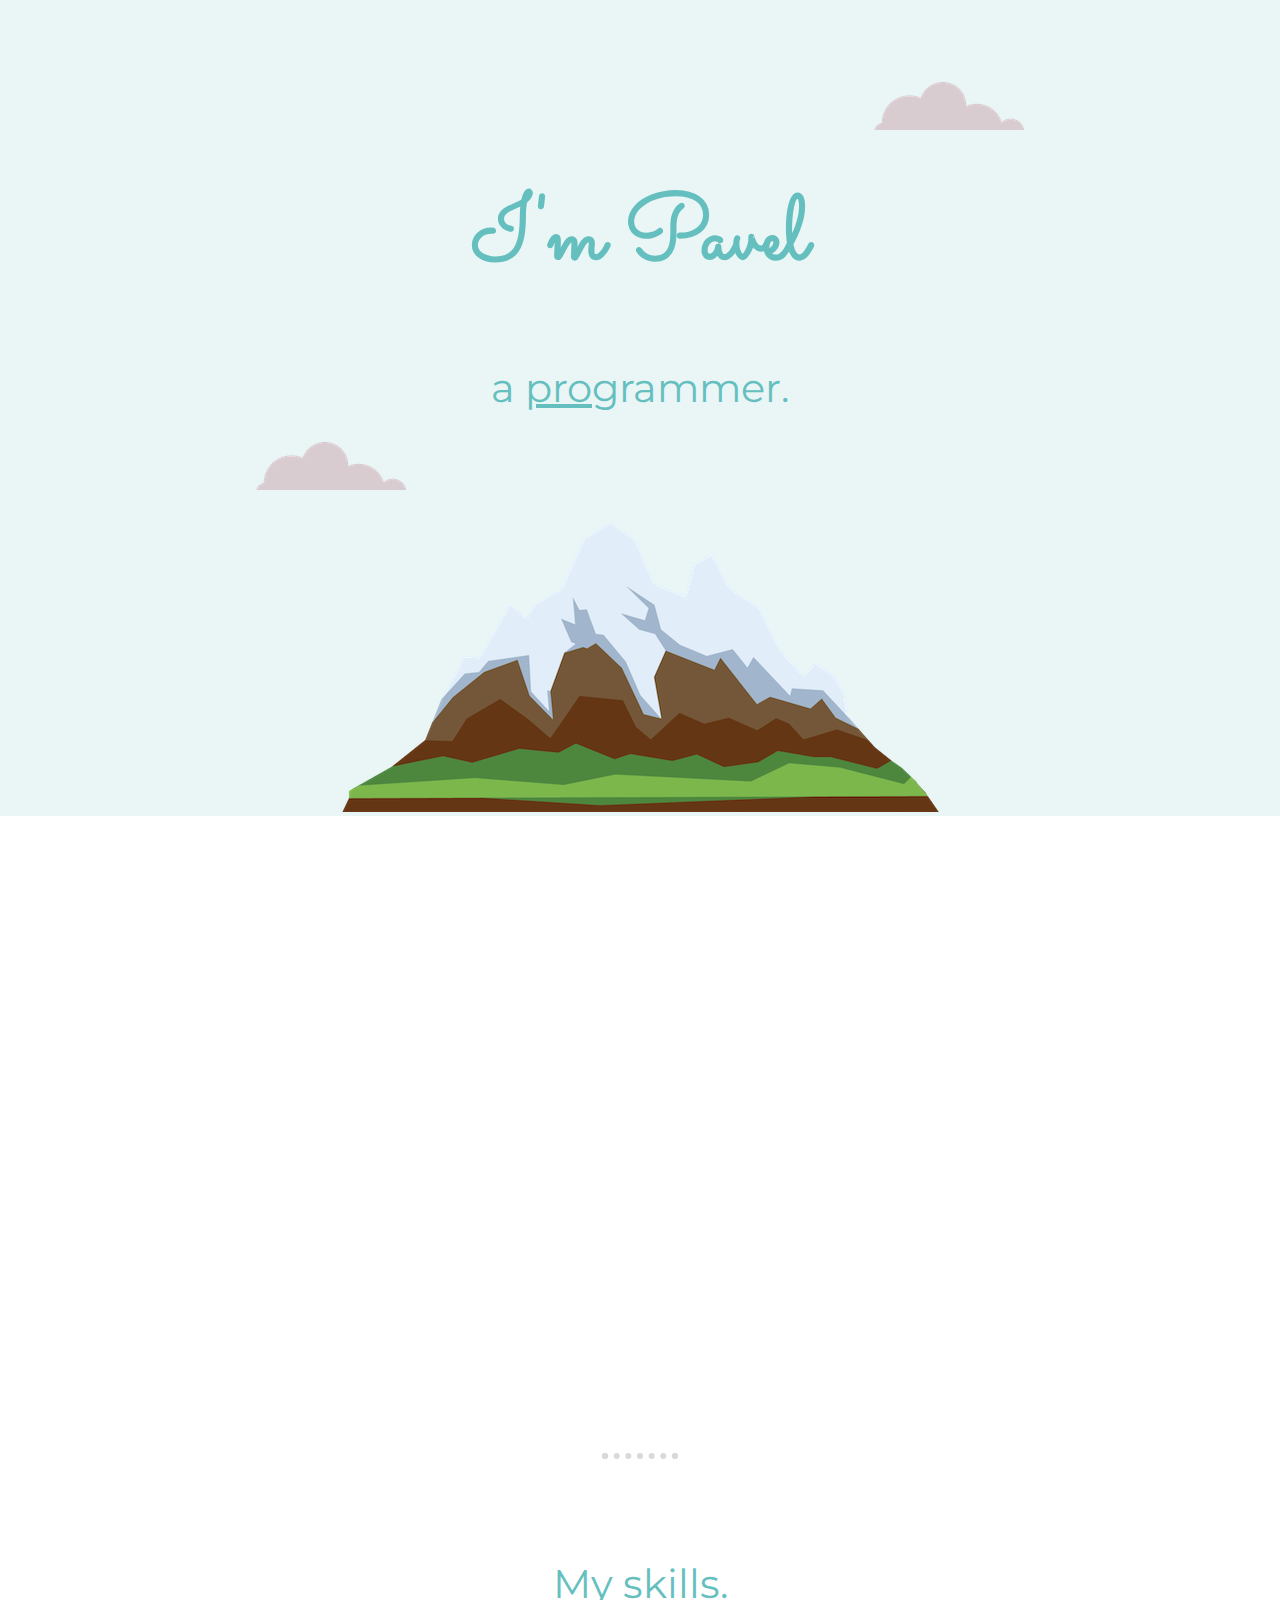
==== index.html @ 9c5325f0 "Nice:)" ====
<!DOCTYPE html>
<html lang="en">
  <head>
    <meta charset="UTF-8" />
    <meta name="viewport" content="width=device-width, initial-scale=1.0" />
    <title>Pavel</title>
    <link rel="stylesheet" href="css/styles.css" />
    <link rel="icon" href="favicon.ico?=2" />
    <link rel="preconnect" href="https://fonts.googleapis.com" />
    <link rel="preconnect" href="https://fonts.gstatic.com" crossorigin />
    <link
      href="https://fonts.googleapis.com/css2?family=Merriweather&family=Montserrat&family=Sacramento&display=swap"
      rel="stylesheet"
    />
  </head>
  <body>
    <div class="top-container">
      <img class="top-cloud" src="images/cloud.png" alt="cloud-image" />
      <h1>I'm Pavel</h1>
      <h2>a <span class="pro">pro</span>grammer.</h2>
      <img class="bottom-cloud" src="images/cloud.png" alt="cloud-image" />
      <img src="images/mountain.png" alt="mountain-image" />
    </div>
    <div class="middle-container">
      <div class="profile anim">
        <img id="my-photo" src="images/my_photo-modified.png" alt="my-photo" />
        <h2>Hello!</h2>
        <p class="intro anim">
          My name is Pavel and I'm a programmer. I love coding so much!
        </p>
      </div>
      <hr />
      <div class="skills">
        <h2>My skills.</h2>
        <div class="skill-row anim">
          <img
            class="programming"
            src="https://media.giphy.com/media/SHjOSDkKZ18qOHA5B5/giphy.gif?cid=790b7611gk0k2en49xu0afogas1kznobikwas6bkri24khg4&ep=v1_stickers_search&rid=giphy.gif&ct=s"
            alt="programming-photo"
          />
          <h3>Coding</h3>
          <p>
            Coding is my first skill and I'm so proud of it. For now I just
            starting my career and want to learn as much, as I can.
          </p>
        </div>
        <div class="skill-row anim">
          <img
            class="social-skills"
            src="images/qa.png"
            alt="social-skills-photo"
          />
          <h3>Social skills</h3>
          <p>
            I really like talking to people, discuss the problems and help each
            other. It is very important for me to be part of a team and to be
            useful.
          </p>
        </div>
      </div>
      <hr />
      <div class="contact-me anim">
        <h2>Get In Touch</h2>
        <h3>If you like coding and self-development.</h3>
        <p class="contact-message">
          Here is the links to contact me. I'm always ready to talk.
        </p>
        <a class="btn" href="mailto:petrovskijpavel1@gmail.com">CONTACT ME</a>
      </div>
    </div>

    <div class="bottom-container anim">
      <a class="footer-link" href="https://vk.com/petrosyansvami">VKontakte</a>
      <a class="footer-link" href="https://t.me/XAITYH">Telegram</a>
      <a class="footer-link" href="./myHTML/index.html"
        >Website</a
      >
      <p class="copyright">© 2024 Pavel Petrovskiy.</p>
    </div>
  </body>
  <script src="index.js"></script>
</html>
---- css/styles.css ----
body {
    color: #40514E;
    margin: 0;
    text-align: center;
    font-family: 'Merriweather', serif;
}

hr {
    border: dotted #d6dada 6px;
    border-bottom: none;
    width: 5%;
    margin: 100px auto;
}

.anim {
    transition: 0.7s;
    opacity: 0;
}

.anim.active {
    opacity: 1;
}

h1 {
    font-size: 5.625rem;
    margin: 50px auto 0 auto;
    font-family: 'Sacramento', cursive;
    color: #66BFBF;
    line-height: 2;
}

h2, h3 {
    font-family: 'Montserrat', sans-serif;
}

h2 {
    font-size: 2.5rem;
    color: #66BFBF;
    font-weight: normal;
    padding-bottom: 10px;
}

h3, a {
    color: #11999E;
    font-family: 'Montserrat', sans-serif;
}

a {
    margin: 10px 20px;
    text-decoration: none; 
}

a:hover {
    color: #EAF6F6;
}

p {
    line-height: 2; 
}

.copyright {
    color: #EAF6F6;
    font-size: 0.75rem;
    padding: 20px 0;
}

.pro {
    text-decoration: underline;
}

.intro {
    width: 30%;
    margin: auto;
}

.top-container {
    background-color: #EAF6F6;
    position: relative;
    padding-top: 100px;
}

.middle-container {
    margin: 100px 0;
}

.bottom-container {
    background-color: #66BFBF;
    padding: 50px 0 20px;
}

.footer-link {
    color: #116366;
    padding: 10px;
}

.bottom-cloud {
    position: absolute;
    left: 20%;
    bottom: 40%;
}

.top-cloud {
    position: absolute;
    right: 20%;
    top: 10%;
}

#my-photo {
    margin-top: 1%;
}

.skill-row {
    width: 50%;
    margin: 100px auto;
    text-align: left;
}

.programming {
    float: left;
    margin-right: 30px;
    width: 25%;
    border: none;
    border-radius: 5%;
    background-color: #66d3d3;
}

.social-skills {
    float: right;
    margin-left: 30px;
    width: 19%;
    border: none;
    padding: 5px;
    border-radius: 5%;
    background-color: #6adddd;
}

.contact-message {
    width: 40%;
    margin: 40px auto 60px;
}

.btn {
    background: #11cdd4;
    background-image: -webkit-linear-gradient(top, #11cdd4, #11999e);
    background-image: -moz-linear-gradient(top, #11cdd4, #11999e);
    background-image: -ms-linear-gradient(top, #11cdd4, #11999e);
    background-image: -o-linear-gradient(top, #11cdd4, #11999e);
    background-image: linear-gradient(to bottom, #11cdd4, #11999e);
    -webkit-border-radius: 8;
    -moz-border-radius: 8;
    border-radius: 8px;
    font-family: 'Montserrat', sans-serif;
    color: #ffffff;
    font-size: 20px;
    padding: 10px 20px 10px 20px;
    text-decoration: none;
  }
  
  .btn:hover {
    background: #30e3cb;
    background-image: -webkit-linear-gradient(top, #30e3cb,  #2bc4ad);
    background-image: -moz-linear-gradient(top, #30e3cb,  #2bc4ad);
    background-image: -ms-linear-gradient(top, #30e3cb,  #2bc4ad);
    background-image: -o-linear-gradient(top, #30e3cb,  #2bc4ad);
    background-image: linear-gradient(to bottom, #30e3cb,  #2bc4ad);
    text-decoration: none;
  }
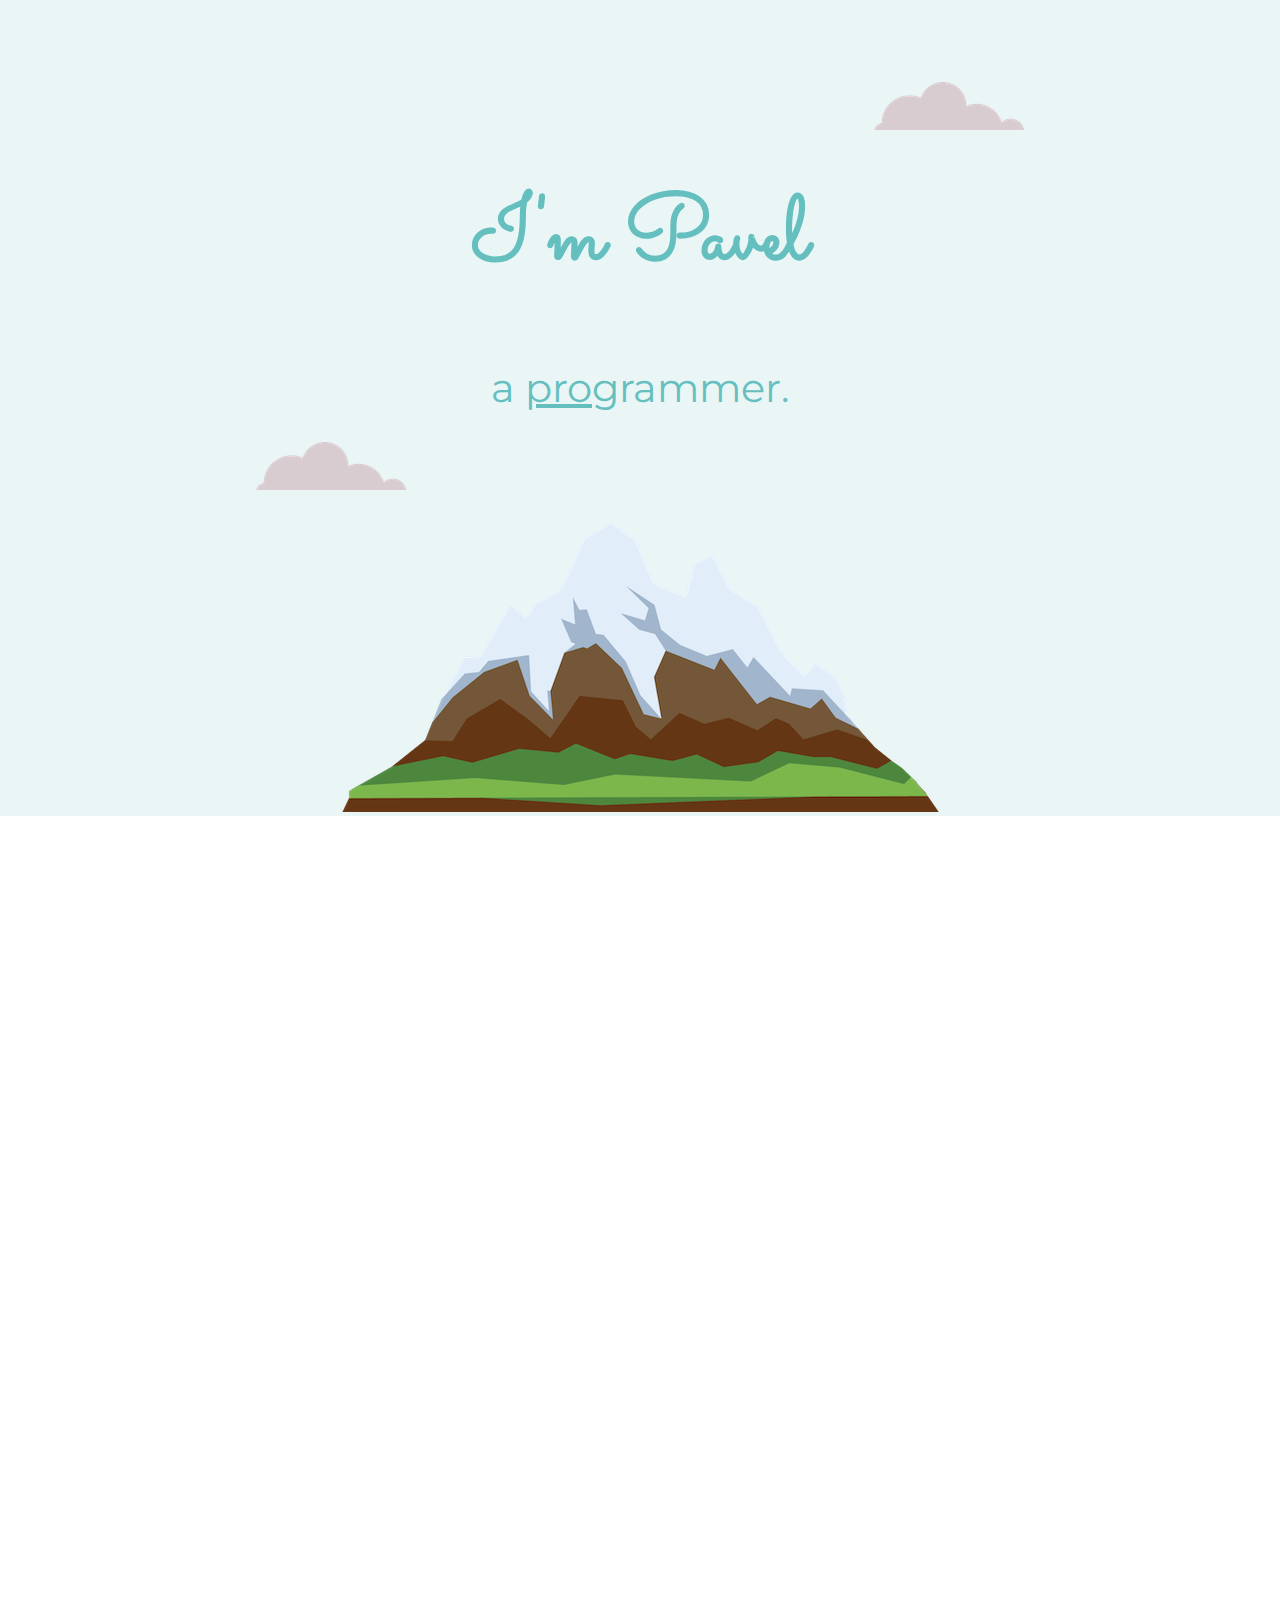
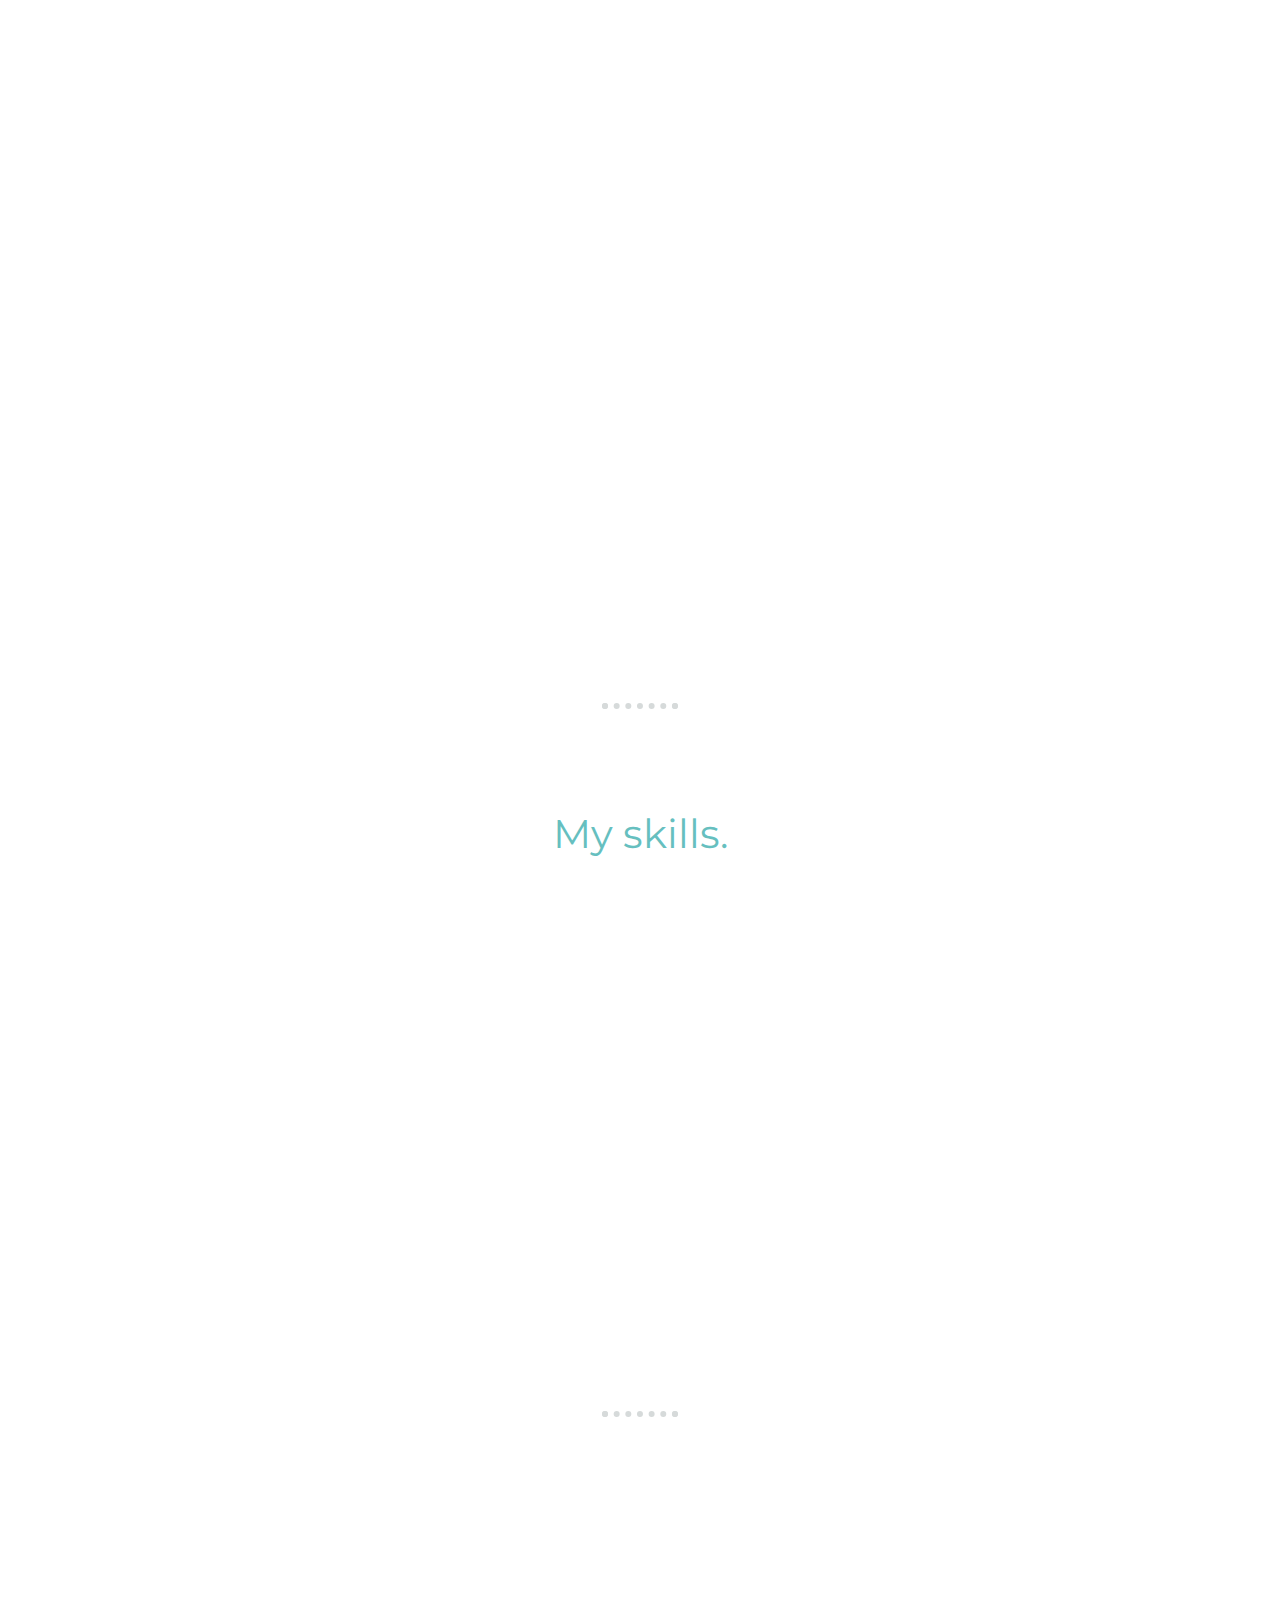
==== commit e8a35a61: "updated photo" ====
--- a/index.html
+++ b/index.html
@@ -19,11 +19,11 @@
       <h1>I'm Pavel</h1>
       <h2>a <span class="pro">pro</span>grammer.</h2>
       <img class="bottom-cloud" src="images/cloud.png" alt="cloud-image" />
-      <img src="images/mountain.png" alt="mountain-image" />
+      <img class="mountain" src="images/mountain.png" alt="mountain-image" />
     </div>
     <div class="middle-container">
       <div class="profile anim">
-        <img id="my-photo" src="images/my_photo-modified.png" alt="my-photo" />
+        <img id="my-photo" src="images/me.png" alt="my-photo" />
         <h2>Hello!</h2>
         <p class="intro anim">
           My name is Pavel and I'm a programmer. I love coding so much!
--- a/css/styles.css
+++ b/css/styles.css
@@ -1,167 +1,184 @@
 body {
-    color: #40514E;
-    margin: 0;
-    text-align: center;
-    font-family: 'Merriweather', serif;
+  color: #40514e;
+  margin: 0;
+  text-align: center;
+  font-family: "Merriweather", serif;
 }
 
 hr {
-    border: dotted #d6dada 6px;
-    border-bottom: none;
-    width: 5%;
-    margin: 100px auto;
+  border: dotted #d6dada 6px;
+  border-bottom: none;
+  width: 5%;
+  margin: 100px auto;
 }
 
 .anim {
-    transition: 0.7s;
-    opacity: 0;
+  transition: 0.7s;
+  opacity: 0;
 }
 
 .anim.active {
-    opacity: 1;
+  opacity: 1;
 }
 
 h1 {
-    font-size: 5.625rem;
-    margin: 50px auto 0 auto;
-    font-family: 'Sacramento', cursive;
-    color: #66BFBF;
-    line-height: 2;
+  font-size: 5.625rem;
+  margin: 50px auto 0 auto;
+  font-family: "Sacramento", cursive;
+  color: #66bfbf;
+  line-height: 2;
 }
 
-h2, h3 {
-    font-family: 'Montserrat', sans-serif;
+h2,
+h3 {
+  font-family: "Montserrat", sans-serif;
 }
 
 h2 {
-    font-size: 2.5rem;
-    color: #66BFBF;
-    font-weight: normal;
-    padding-bottom: 10px;
+  font-size: 2.5rem;
+  color: #66bfbf;
+  font-weight: normal;
+  padding-bottom: 10px;
 }
 
-h3, a {
-    color: #11999E;
-    font-family: 'Montserrat', sans-serif;
+h3,
+a {
+  color: #11999e;
+  font-family: "Montserrat", sans-serif;
 }
 
 a {
-    margin: 10px 20px;
-    text-decoration: none; 
+  margin: 10px 20px;
+  text-decoration: none;
 }
 
 a:hover {
-    color: #EAF6F6;
+  color: #eaf6f6;
 }
 
 p {
-    line-height: 2; 
+  line-height: 2;
 }
 
 .copyright {
-    color: #EAF6F6;
-    font-size: 0.75rem;
-    padding: 20px 0;
+  color: #eaf6f6;
+  font-size: 0.75rem;
+  padding: 20px 0;
 }
 
 .pro {
-    text-decoration: underline;
+  text-decoration: underline;
 }
 
 .intro {
-    width: 30%;
-    margin: auto;
+  width: 30%;
+  margin: auto;
 }
 
 .top-container {
-    background-color: #EAF6F6;
-    position: relative;
-    padding-top: 100px;
+  background-color: #eaf6f6;
+  position: relative;
+  padding-top: 100px;
 }
 
 .middle-container {
-    margin: 100px 0;
+  margin: 100px 0;
 }
 
 .bottom-container {
-    background-color: #66BFBF;
-    padding: 50px 0 20px;
+  background-color: #66bfbf;
+  padding: 50px 0 20px;
 }
 
 .footer-link {
-    color: #116366;
-    padding: 10px;
+  color: #116366;
+  padding: 10px;
 }
 
 .bottom-cloud {
-    position: absolute;
-    left: 20%;
-    bottom: 40%;
+  position: absolute;
+  left: 20%;
+  bottom: 40%;
 }
 
 .top-cloud {
-    position: absolute;
-    right: 20%;
-    top: 10%;
+  position: absolute;
+  right: 20%;
+  top: 10%;
 }
 
 #my-photo {
-    margin-top: 1%;
+  margin-top: 1%;
 }
 
 .skill-row {
-    width: 50%;
-    margin: 100px auto;
-    text-align: left;
+  width: 50%;
+  margin: 100px auto;
+  text-align: left;
 }
 
 .programming {
-    float: left;
-    margin-right: 30px;
-    width: 25%;
-    border: none;
-    border-radius: 5%;
-    background-color: #66d3d3;
+  float: left;
+  margin-right: 30px;
+  width: 25%;
+  border: none;
+  border-radius: 5%;
+  background-color: #66d3d3;
 }
 
 .social-skills {
-    float: right;
-    margin-left: 30px;
-    width: 19%;
-    border: none;
-    padding: 5px;
-    border-radius: 5%;
-    background-color: #6adddd;
+  float: right;
+  margin-left: 30px;
+  width: 19%;
+  border: none;
+  padding: 5px;
+  border-radius: 5%;
+  background-color: #6adddd;
 }
 
 .contact-message {
-    width: 40%;
-    margin: 40px auto 60px;
+  width: 40%;
+  margin: 40px auto 60px;
 }
 
 .btn {
-    background: #11cdd4;
-    background-image: -webkit-linear-gradient(top, #11cdd4, #11999e);
-    background-image: -moz-linear-gradient(top, #11cdd4, #11999e);
-    background-image: -ms-linear-gradient(top, #11cdd4, #11999e);
-    background-image: -o-linear-gradient(top, #11cdd4, #11999e);
-    background-image: linear-gradient(to bottom, #11cdd4, #11999e);
-    -webkit-border-radius: 8;
-    -moz-border-radius: 8;
-    border-radius: 8px;
-    font-family: 'Montserrat', sans-serif;
-    color: #ffffff;
-    font-size: 20px;
-    padding: 10px 20px 10px 20px;
-    text-decoration: none;
-  }
-  
-  .btn:hover {
-    background: #30e3cb;
-    background-image: -webkit-linear-gradient(top, #30e3cb,  #2bc4ad);
-    background-image: -moz-linear-gradient(top, #30e3cb,  #2bc4ad);
-    background-image: -ms-linear-gradient(top, #30e3cb,  #2bc4ad);
-    background-image: -o-linear-gradient(top, #30e3cb,  #2bc4ad);
-    background-image: linear-gradient(to bottom, #30e3cb,  #2bc4ad);
-    text-decoration: none;
-  }+  background: #11cdd4;
+  background-image: -webkit-linear-gradient(top, #11cdd4, #11999e);
+  background-image: -moz-linear-gradient(top, #11cdd4, #11999e);
+  background-image: -ms-linear-gradient(top, #11cdd4, #11999e);
+  background-image: -o-linear-gradient(top, #11cdd4, #11999e);
+  background-image: linear-gradient(to bottom, #11cdd4, #11999e);
+  -webkit-border-radius: 8;
+  -moz-border-radius: 8;
+  border-radius: 8px;
+  font-family: "Montserrat", sans-serif;
+  color: #ffffff;
+  font-size: 20px;
+  padding: 10px 20px 10px 20px;
+  text-decoration: none;
+}
+
+.btn:hover {
+  background: #30e3cb;
+  background-image: -webkit-linear-gradient(top, #30e3cb, #2bc4ad);
+  background-image: -moz-linear-gradient(top, #30e3cb, #2bc4ad);
+  background-image: -ms-linear-gradient(top, #30e3cb, #2bc4ad);
+  background-image: -o-linear-gradient(top, #30e3cb, #2bc4ad);
+  background-image: linear-gradient(to bottom, #30e3cb, #2bc4ad);
+  text-decoration: none;
+}
+
+@media (max-width: 600px) {
+    .mountain {
+        width: 15rem;     
+    }
+}
+
+@media (max-width: 450px) {
+    .footer-link {
+        display: flex;
+        flex-direction: column;
+        border: 2px solid #000;
+        border-radius: 10px;
+    }
+}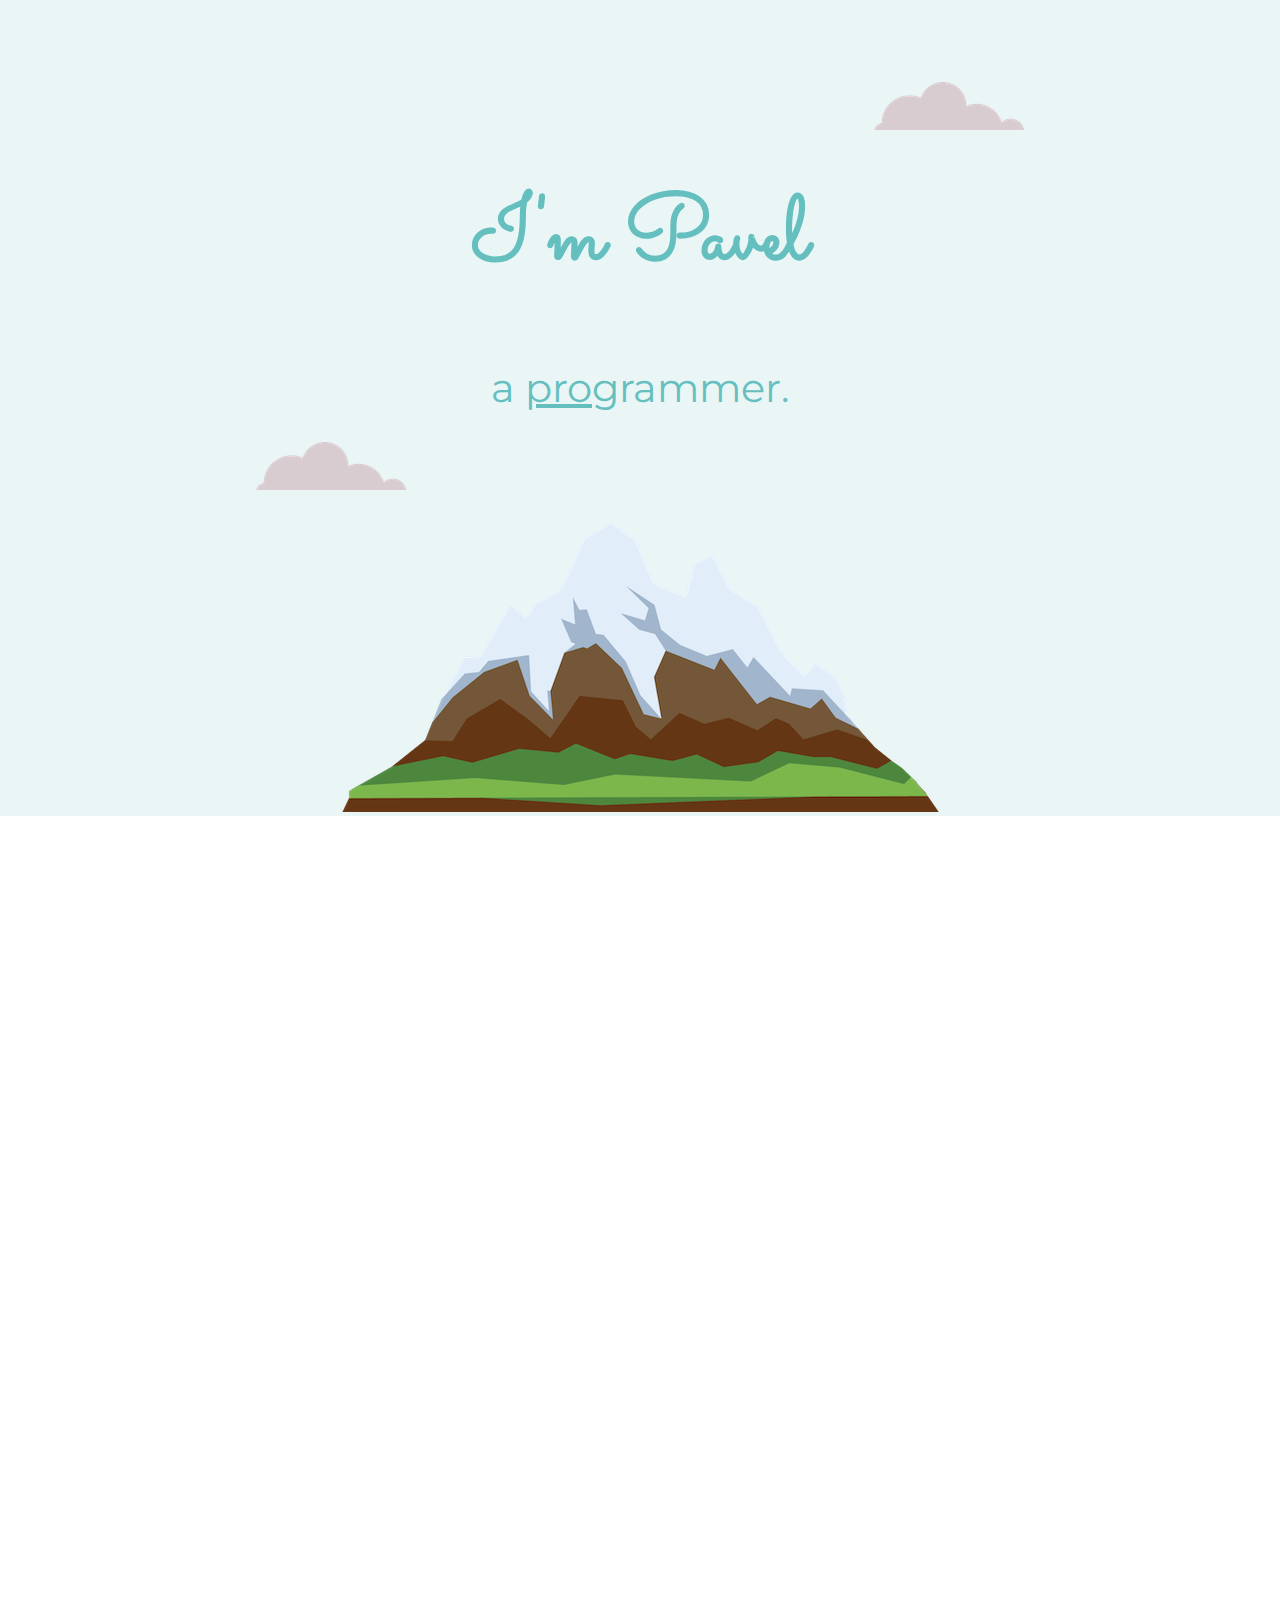
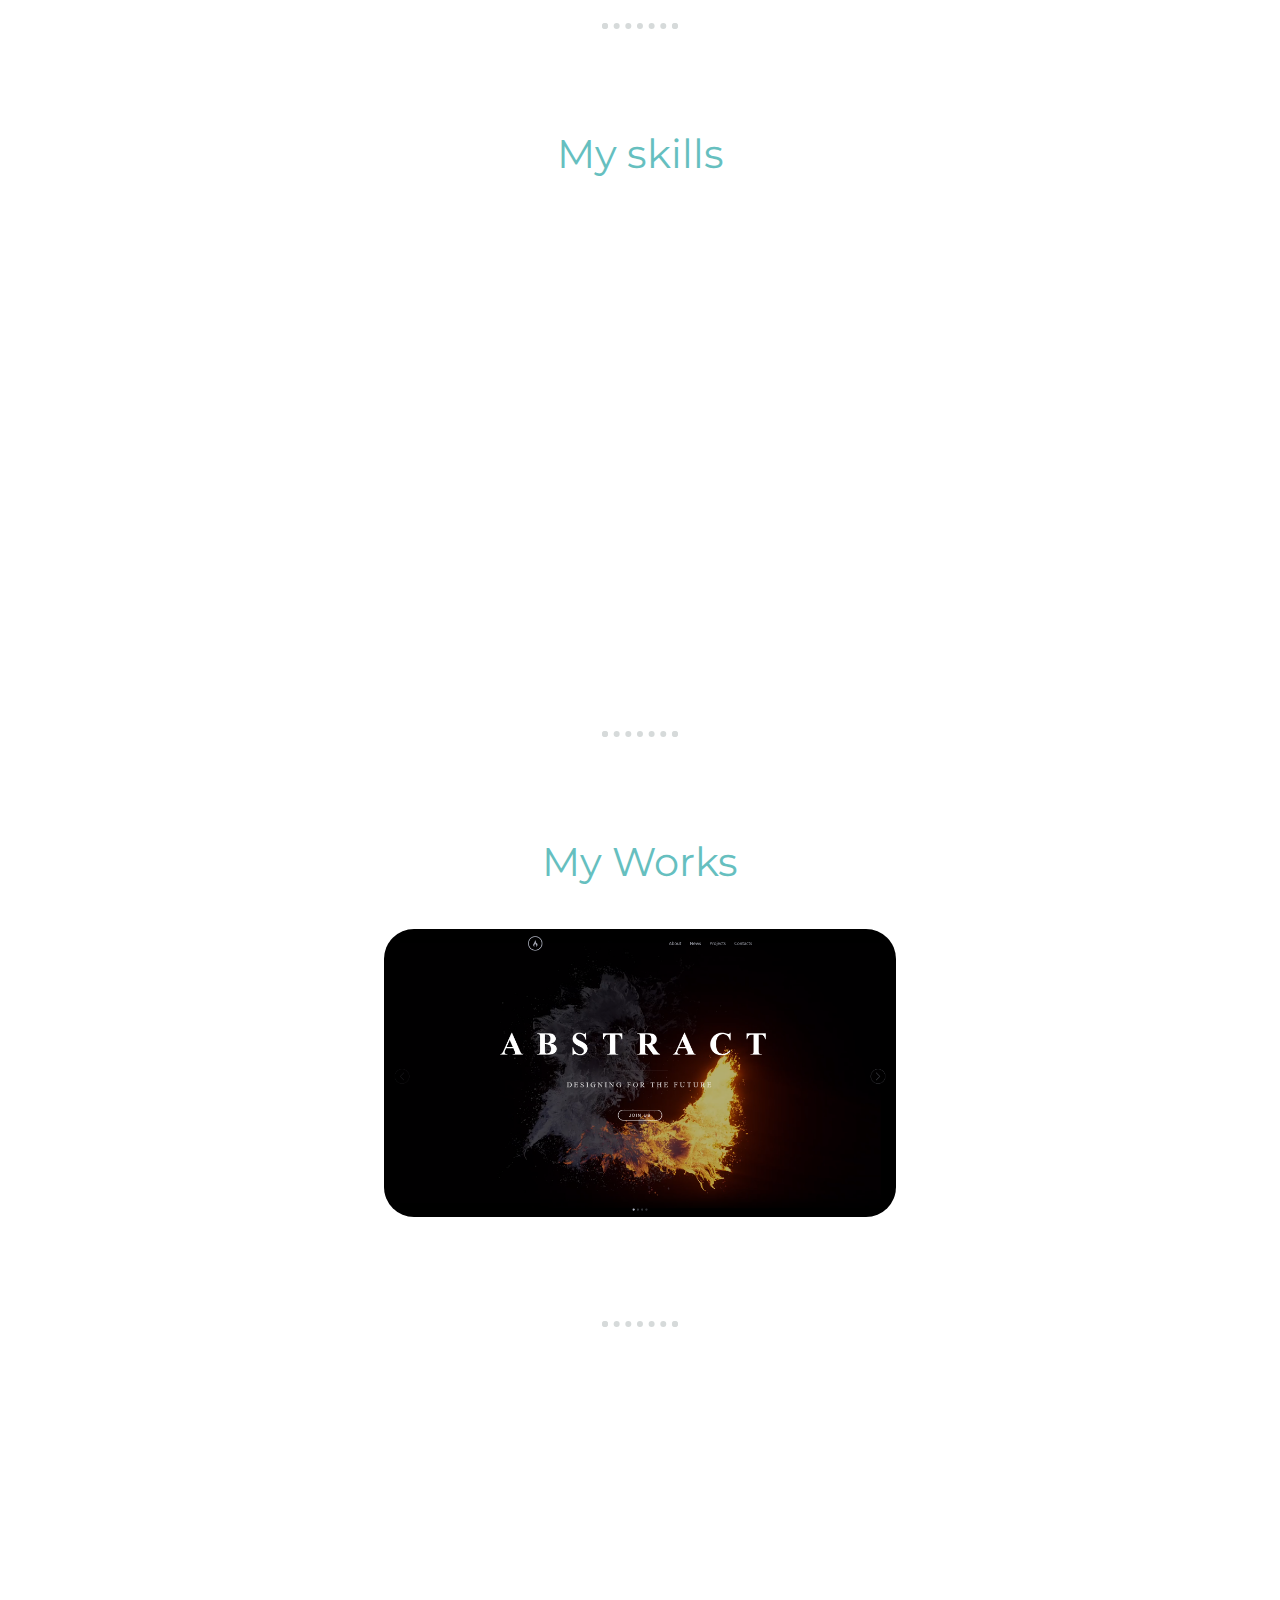
==== commit 0e36387a: "new media queries, work examples container" ====
--- a/index.html
+++ b/index.html
@@ -23,7 +23,7 @@
     </div>
     <div class="middle-container">
       <div class="profile anim">
-        <img id="my-photo" src="images/me.png" alt="my-photo" />
+        <img id="my-photo" src="images/me-modified.png" alt="my-photo" />
         <h2>Hello!</h2>
         <p class="intro anim">
           My name is Pavel and I'm a programmer. I love coding so much!
@@ -31,7 +31,7 @@
       </div>
       <hr />
       <div class="skills">
-        <h2>My skills.</h2>
+        <h2>My skills</h2>
         <div class="skill-row anim">
           <img
             class="programming"
@@ -57,6 +57,11 @@
             useful.
           </p>
         </div>
+        <hr />
+        <h2 class="myWorksHeading">My Works</h2>
+        <div class="exampleWorksContainer">
+          <img src="images/abstract.png" alt="site-example-abstract" class="exampleWork">
+        </div>
       </div>
       <hr />
       <div class="contact-me anim">
@@ -73,7 +78,7 @@
       <a class="footer-link" href="https://vk.com/petrosyansvami">VKontakte</a>
       <a class="footer-link" href="https://t.me/XAITYH">Telegram</a>
       <a class="footer-link" href="./myHTML/index.html"
-        >Website</a
+        >Website (not mobile friendly)</a
       >
       <p class="copyright">© 2024 Pavel Petrovskiy.</p>
     </div>
--- a/css/styles.css
+++ b/css/styles.css
@@ -109,6 +109,7 @@
 
 #my-photo {
   margin-top: 1%;
+  width: 25rem;
 }
 
 .skill-row {
@@ -134,6 +135,16 @@
   padding: 5px;
   border-radius: 5%;
   background-color: #6adddd;
+}
+
+.myWorksHeading {
+  margin-top: 5%;
+}
+
+.exampleWork {
+  width: 40%;
+  border: none;
+  border-radius: 30px;
 }
 
 .contact-message {
@@ -168,9 +179,21 @@
   text-decoration: none;
 }
 
+@media (max-width: 1000px) {
+  .exampleWork {
+    width: 70%;
+  }
+  #my-photo {
+    width: 20rem;
+  }
+}
+
 @media (max-width: 600px) {
     .mountain {
         width: 15rem;     
+    }
+    #my-photo {
+      width: 50%;
     }
 }
 
@@ -181,4 +204,7 @@
         border: 2px solid #000;
         border-radius: 10px;
     }
+    .exampleWork {
+      width: 80%;
+    }
 }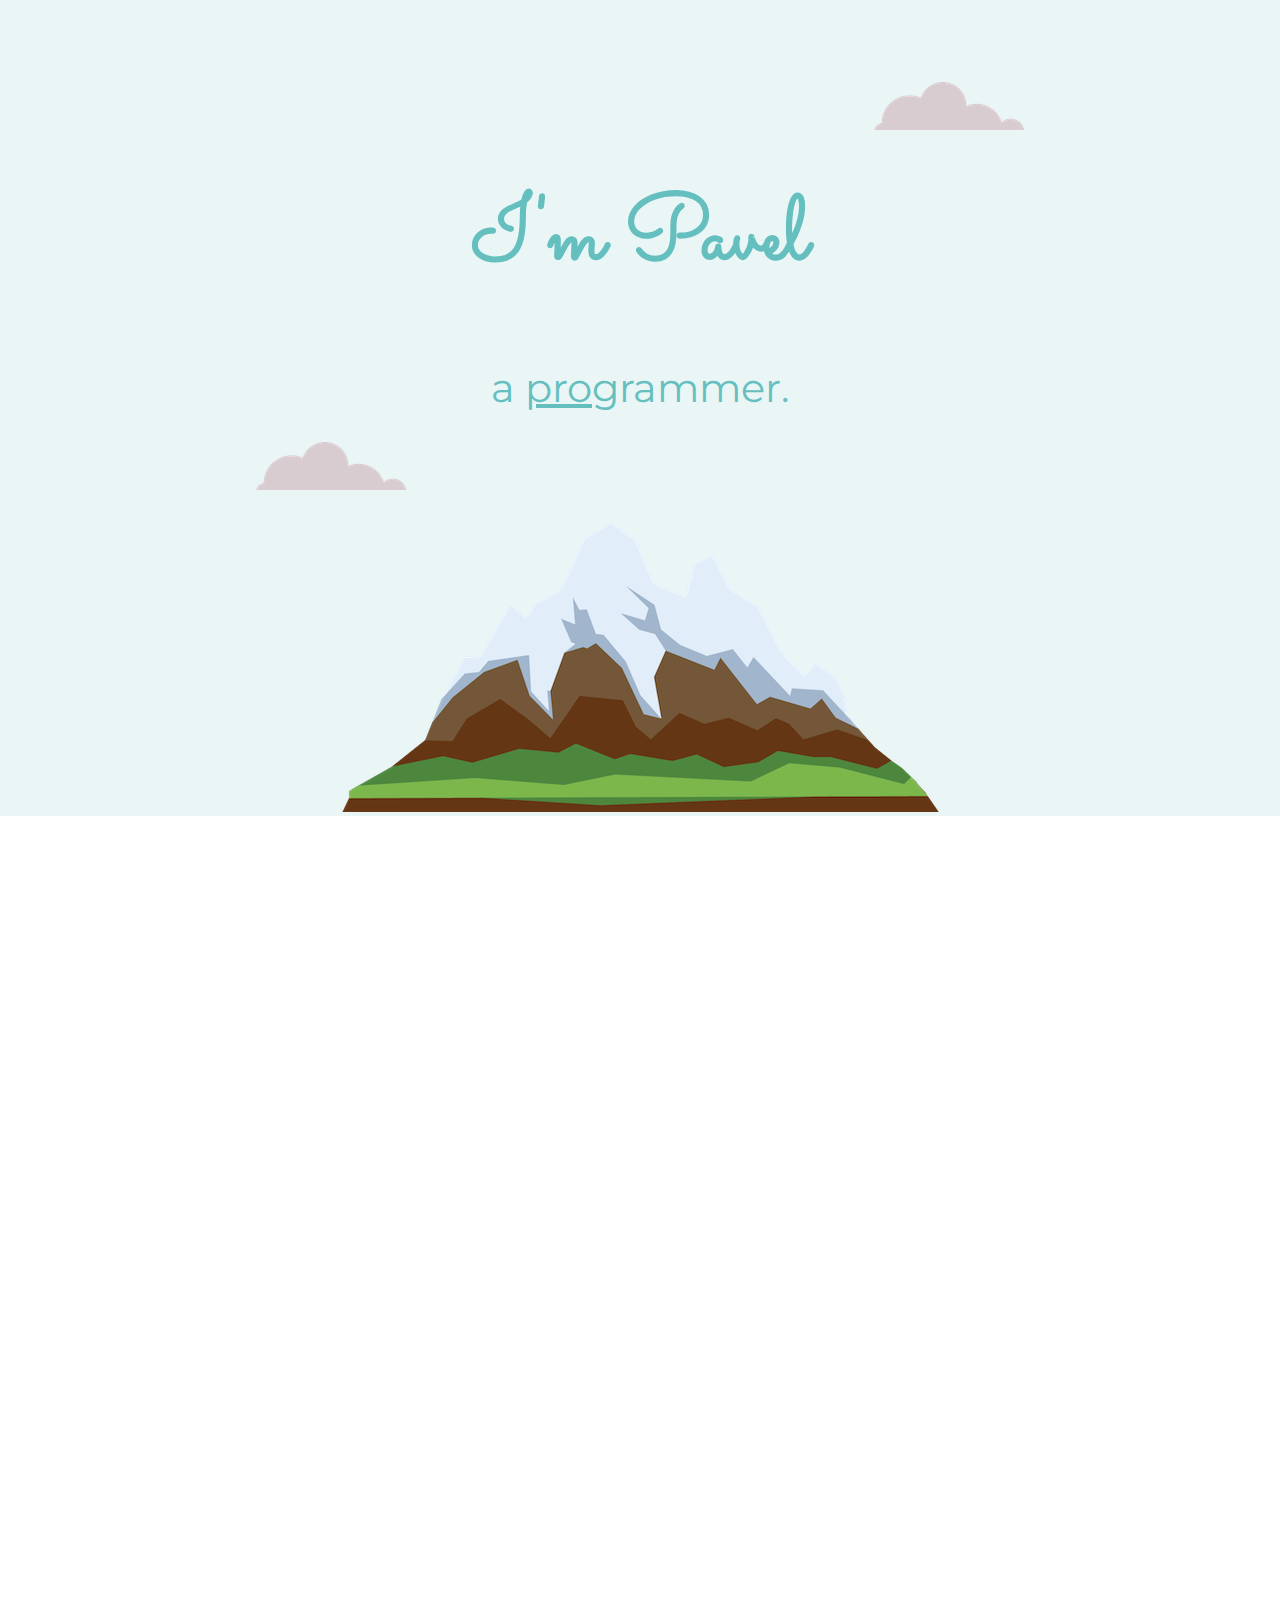
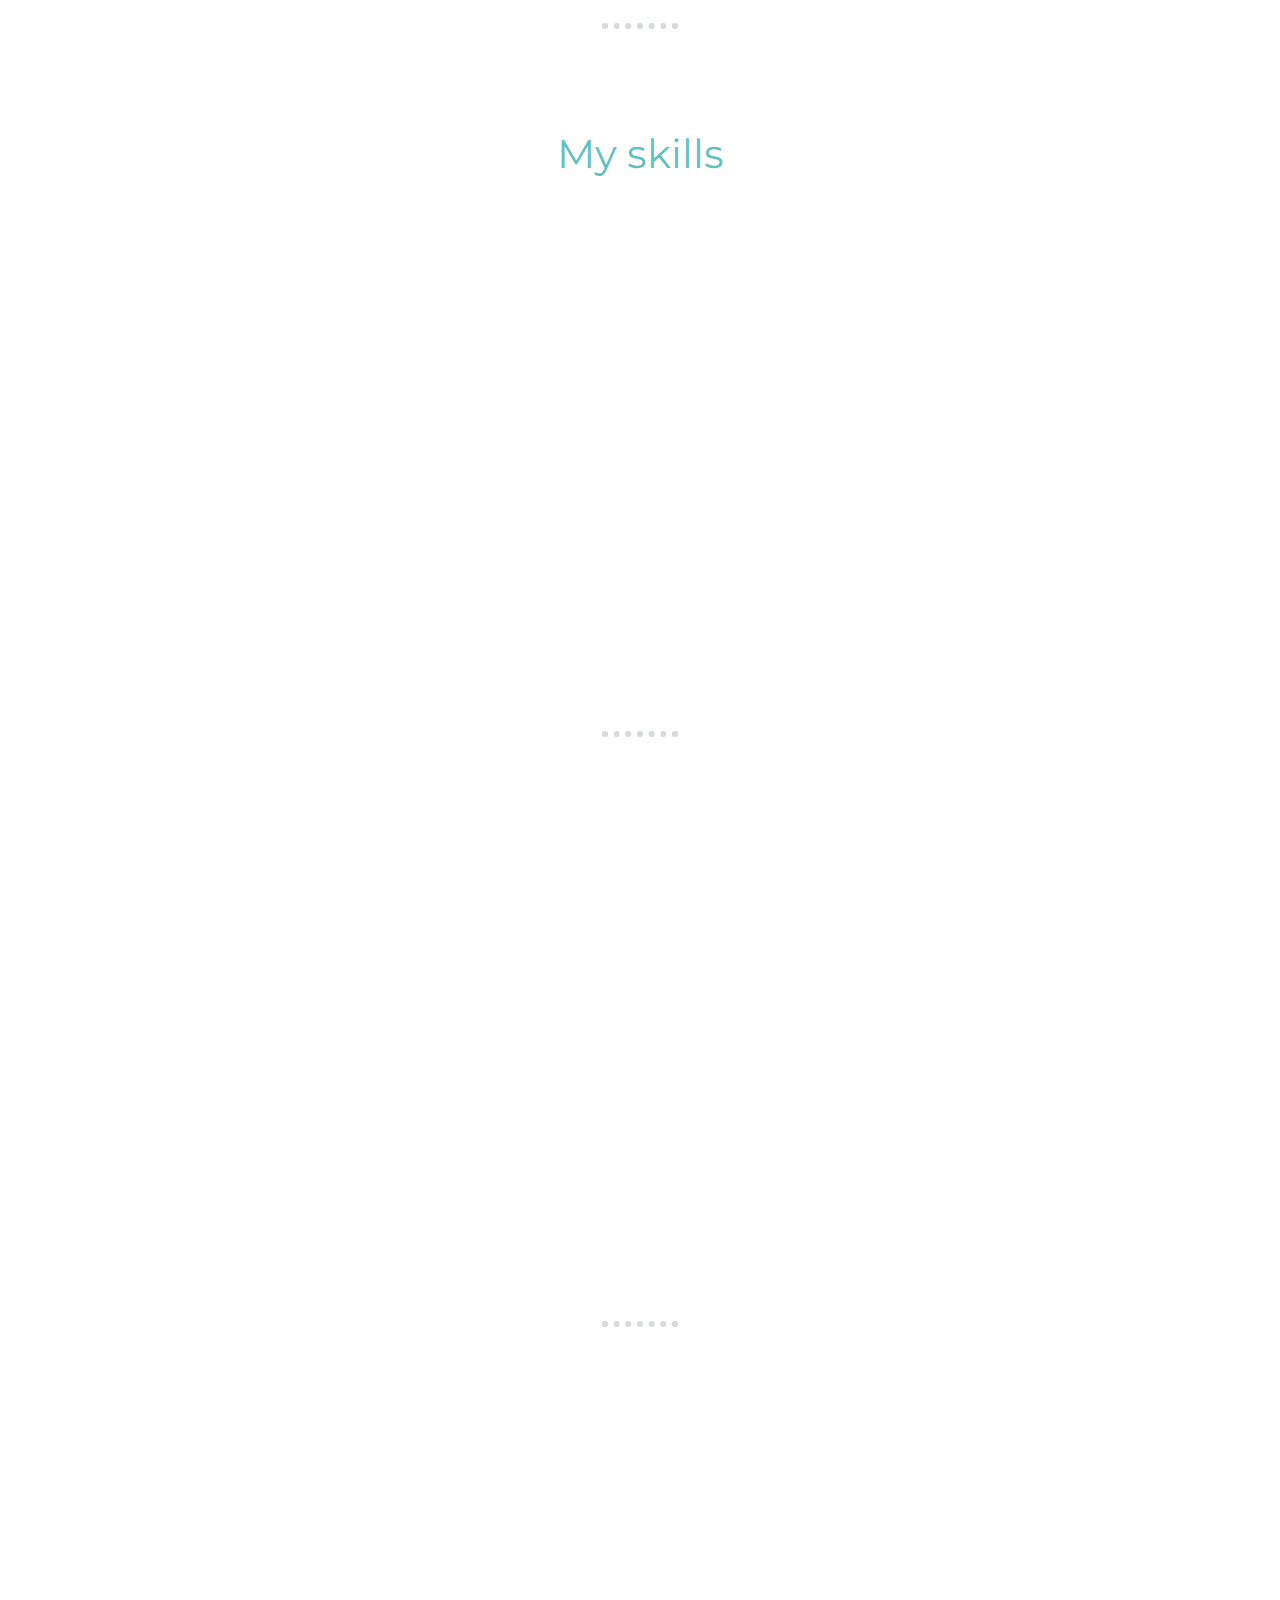
==== commit bc3705b4: "new design" ====
--- a/index.html
+++ b/index.html
@@ -58,9 +58,17 @@
           </p>
         </div>
         <hr />
-        <h2 class="myWorksHeading">My Works</h2>
-        <div class="exampleWorksContainer">
-          <img src="images/abstract.png" alt="site-example-abstract" class="exampleWork">
+        <div class="my-works anim">
+          <h2 class="myWorksHeading">My Works</h2>
+          <div class="exampleWorksContainer">
+            <a href="./myHTML/index.html" class="exampleWorkLink">
+              <img
+                src="images/abstract.png"
+                alt="site-example-abstract"
+                class="exampleWork"
+              />
+            </a>
+          </div>
         </div>
       </div>
       <hr />
@@ -77,9 +85,6 @@
     <div class="bottom-container anim">
       <a class="footer-link" href="https://vk.com/petrosyansvami">VKontakte</a>
       <a class="footer-link" href="https://t.me/XAITYH">Telegram</a>
-      <a class="footer-link" href="./myHTML/index.html"
-        >Website (not mobile friendly)</a
-      >
       <p class="copyright">© 2024 Pavel Petrovskiy.</p>
     </div>
   </body>
--- a/css/styles.css
+++ b/css/styles.css
@@ -139,6 +139,14 @@
 
 .myWorksHeading {
   margin-top: 5%;
+}
+
+.exampleWorkLink {
+  transition: opacity 0.2s;
+}
+
+.exampleWorkLink:hover {
+  opacity: 0.5;
 }
 
 .exampleWork {
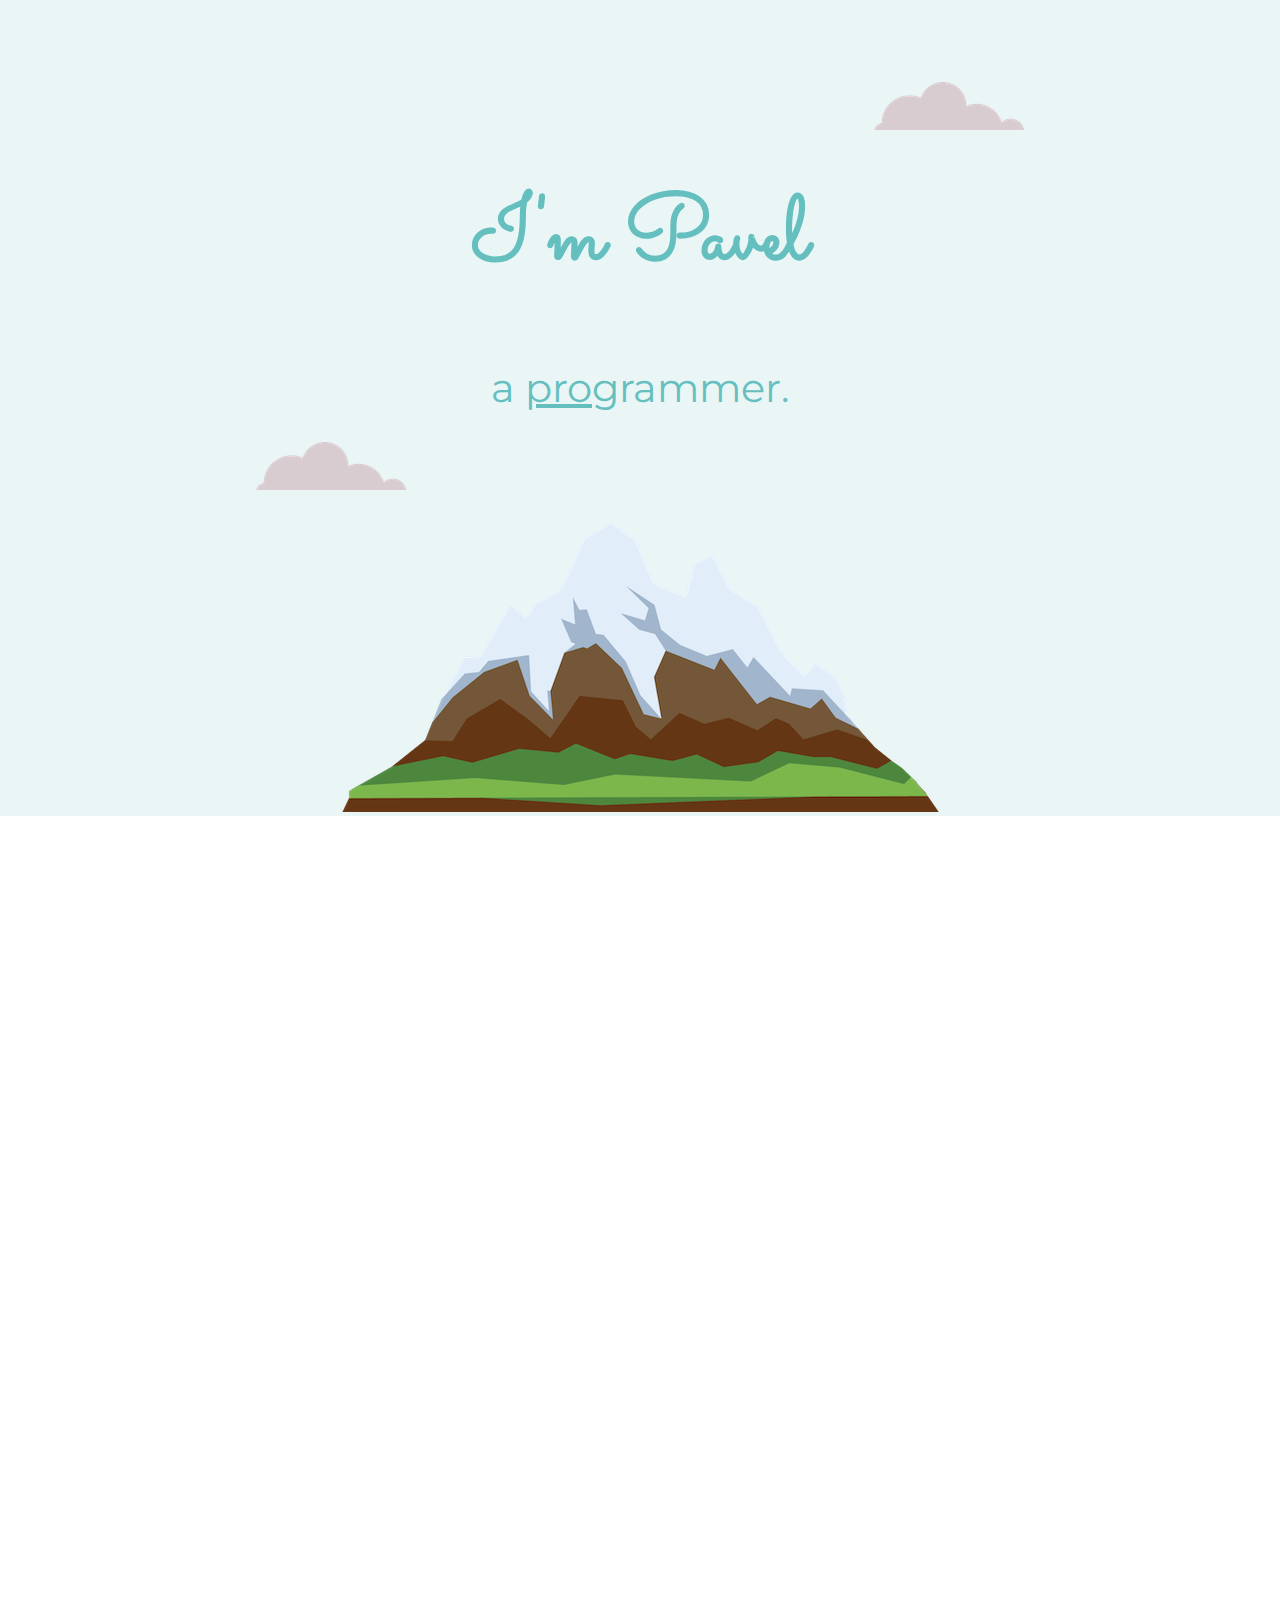
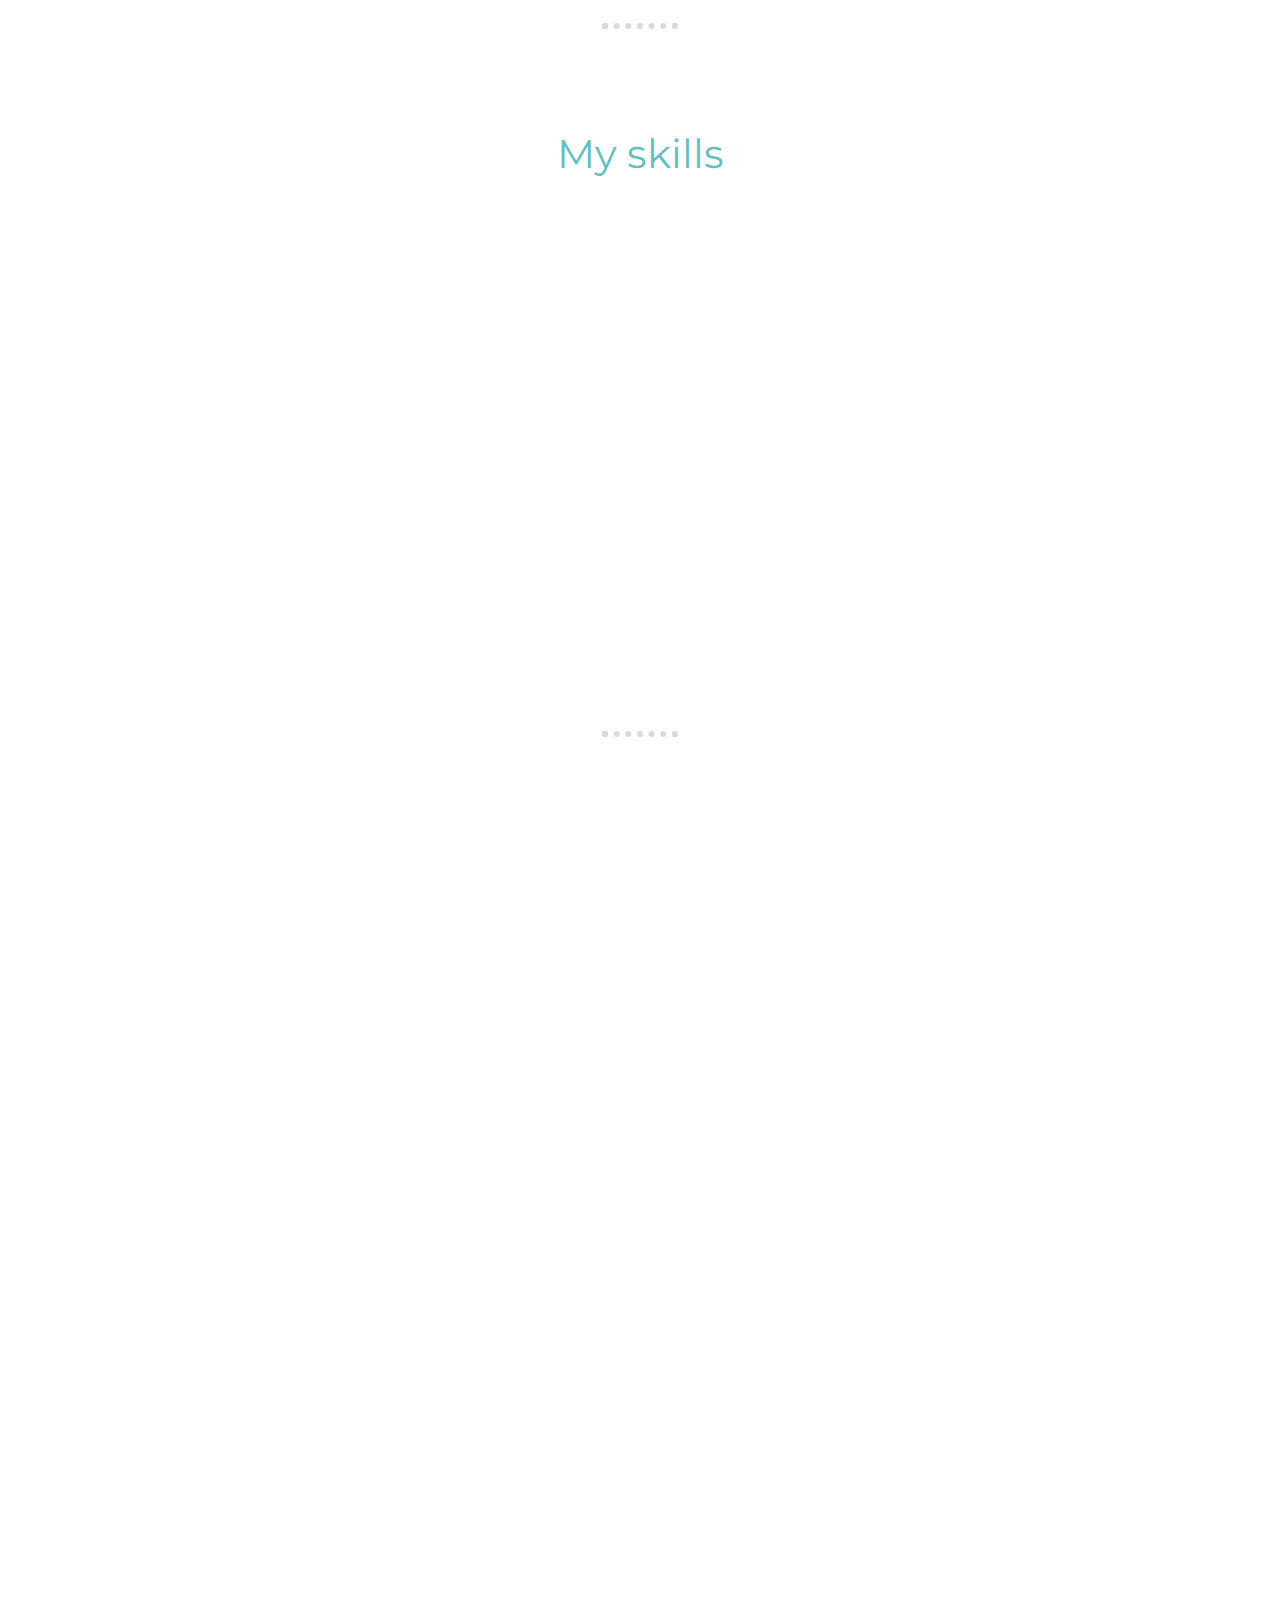
==== commit 02292899: "new example - italic" ====
--- a/index.html
+++ b/index.html
@@ -68,6 +68,20 @@
                 class="exampleWork"
               />
             </a>
+            <a href="https://github.com/XAITYH/jokeAPI" class="exampleWorkLink">
+              <img
+                src="images/jokeAPI.png"
+                alt="site-example-jokeAPI"
+                class="exampleWork"
+              />
+            </a>
+            <a href="https://github.com/XAITYH/italic-shop_practice" class="exampleWorkLink">
+              <img
+                src="images/italic.png"
+                alt="site-example-italic"
+                class="exampleWork"
+              />
+            </a>
           </div>
         </div>
       </div>
--- a/css/styles.css
+++ b/css/styles.css
@@ -153,6 +153,7 @@
   width: 40%;
   border: none;
   border-radius: 30px;
+  margin-top: 10px;
 }
 
 .contact-message {
